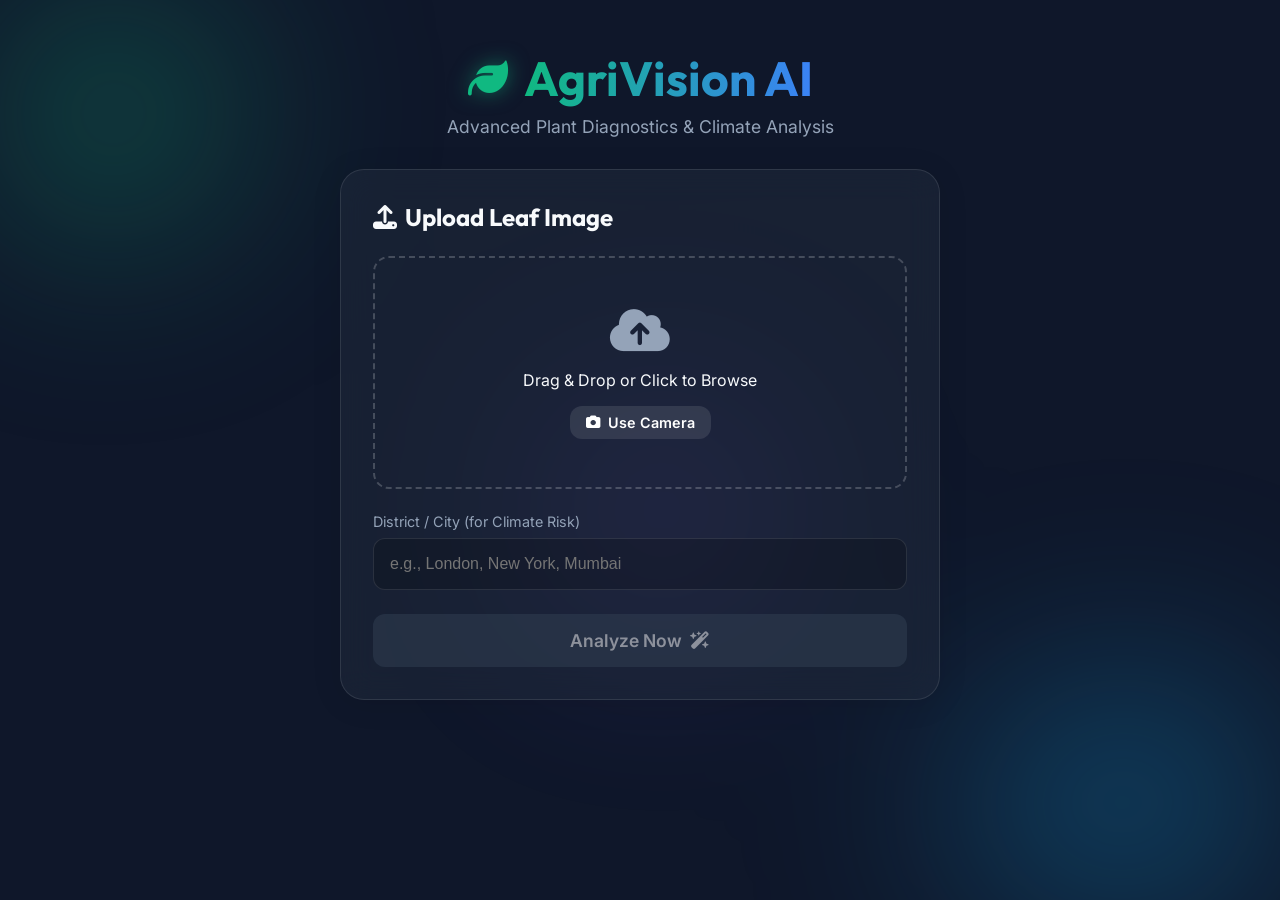
==== static/index.html @ 8bd0a1cb "feat: initialize AgriVision-AI project with FastAPI backend, AI analysis services, and frontend inte" ====
<!DOCTYPE html>
<html lang="en">
<head>
    <meta charset="UTF-8">
    <meta name="viewport" content="width=device-width, initial-scale=1.0">
    <title>AgriVision AI - Plant Disease & Climate Risk</title>
    <link href="https://fonts.googleapis.com/css2?family=Inter:wght@300;400;600;700&family=Outfit:wght@400;700&display=swap" rel="stylesheet">
    <link rel="stylesheet" href="https://cdnjs.cloudflare.com/ajax/libs/font-awesome/6.4.0/css/all.min.css">
    <link rel="stylesheet" href="/static/css/styles.css">
</head>
<body>
    <div class="background-blobs">
        <div class="blob blob-1"></div>
        <div class="blob blob-2"></div>
        <div class="blob blob-3"></div>
    </div>

    <header class="header">
        <div class="logo">
            <i class="fa-solid fa-leaf"></i>
            <h1>AgriVision AI</h1>
        </div>
        <p class="subtitle">Advanced Plant Diagnostics & Climate Analysis</p>
    </header>

    <main class="container">
        <section class="upload-section glass-card">
            <h2><i class="fa-solid fa-upload"></i> Upload Leaf Image</h2>
            
            <div class="upload-area" id="uploadArea">
                <input type="file" id="fileInput" accept="image/*" hidden>
                <div class="upload-prompt" id="uploadPrompt">
                    <i class="fa-solid fa-cloud-arrow-up"></i>
                    <p>Drag & Drop or Click to Browse</p>
                    <button class="btn btn-camera" id="cameraBtn"><i class="fa-solid fa-camera"></i> Use Camera</button>
                </div>
                <img id="imagePreview" class="image-preview hidden" alt="Preview">
                <button class="btn-remove hidden" id="removeBtn"><i class="fa-solid fa-times"></i></button>
            </div>

            <!-- Camera Modal -->
            <div id="cameraModal" class="modal hidden">
                <div class="modal-content glass-card">
                    <video id="videoElement" autoplay playsinline></video>
                    <div class="modal-actions">
                        <button class="btn btn-capture" id="captureBtn">Capture</button>
                        <button class="btn btn-close" id="closeCameraBtn">Close</button>
                    </div>
                    <canvas id="canvasElement" class="hidden"></canvas>
                </div>
            </div>

            <div class="district-input-group">
                <label for="districtInput">District / City (for Climate Risk)</label>
                <input type="text" id="districtInput" placeholder="e.g., London, New York, Mumbai" class="input-field">
            </div>

            <button class="btn btn-primary" id="analyzeBtn" disabled>
                <span>Analyze Now</span>
                <i class="fa-solid fa-wand-magic-sparkles"></i>
            </button>
        </section>

        <!-- Loading State -->
        <div class="loading-state hidden" id="loadingState">
            <div class="loader"></div>
            <p>AI is analyzing your plant...</p>
        </div>

        <!-- Results Section -->
        <section class="results-section hidden" id="resultsSection">
            <div class="grid-layout">
                
                <!-- Disease Result -->
                <div class="result-card glass-card disease-card">
                    <div class="card-header">
                        <i class="fa-solid fa-microscope icon-disease"></i>
                        <h3>Disease Analysis</h3>
                    </div>
                    <div class="card-content">
                        <div class="result-row">
                            <span class="label">Detection</span>
                            <span class="value highlight" id="resDiseaseName">--</span>
                        </div>
                        <div class="result-row">
                            <span class="label">Severity</span>
                            <span class="value badge" id="resSeverity">--</span>
                        </div>
                        <div class="result-row treatment-box">
                            <span class="label">Treatment</span>
                            <p id="resTreatment">--</p>
                        </div>
                    </div>
                </div>

                <!-- Plant Info Result -->
                <div class="result-card glass-card plant-card">
                    <div class="card-header">
                        <i class="fa-solid fa-seedling icon-plant"></i>
                        <h3>Plant Details</h3>
                    </div>
                    <div class="card-content">
                        <div class="result-row">
                            <span class="label">Common Name</span>
                            <span class="value" id="resCommonName">--</span>
                        </div>
                        <div class="result-row">
                            <span class="label">Scientific Name</span>
                            <span class="value italic" id="resScientificName">--</span>
                        </div>
                        <div class="result-row">
                            <span class="label">Watering</span>
                            <span class="value" id="resWatering">--</span>
                        </div>
                        <div class="result-row">
                            <span class="label">Sunlight</span>
                            <span class="value" id="resSunlight">--</span>
                        </div>
                    </div>
                </div>

                <!-- Climate Risk Result -->
                <div class="result-card glass-card climate-card">
                    <div class="card-header">
                        <i class="fa-solid fa-cloud-sun-rain icon-climate"></i>
                        <h3>Climate Risk</h3>
                    </div>
                    <div class="card-content">
                        <div class="crs-meter">
                            <svg viewBox="0 0 100 50" class="gauge">
                                <path class="gauge-bg" d="M 10 50 A 40 40 0 0 1 90 50"></path>
                                <path class="gauge-value" id="crsPath" d="M 10 50 A 40 40 0 0 1 90 50" stroke-dasharray="125" stroke-dashoffset="125"></path>
                            </svg>
                            <div class="crs-score" id="resCrsScore">--</div>
                        </div>
                        <div class="result-row center">
                            <span class="value badge badge-risk" id="resRiskLevel">--</span>
                        </div>
                        <div class="climate-factors">
                            <div class="factor">
                                <i class="fa-solid fa-temperature-half"></i> <span id="resTemp">--</span>
                            </div>
                            <div class="factor">
                                <i class="fa-solid fa-droplet"></i> <span id="resHum">--</span>
                            </div>
                            <div class="factor">
                                <i class="fa-solid fa-wind"></i> <span id="resWind">--</span>
                            </div>
                        </div>
                    </div>
                </div>

            </div>
        </section>
    </main>

    <script src="/static/js/app.js"></script>
</body>
</html>
---- static/css/styles.css ----
:root {
    --bg-dark: #0f172a;
    --bg-card: rgba(30, 41, 59, 0.6);
    --primary: #10b981;
    --primary-hover: #059669;
    --secondary: #0ea5e9;
    --text-main: #f8fafc;
    --text-muted: #94a3b8;
    --danger: #ef4444;
    --warning: #f59e0b;
    --success: #10b981;
    --glass-border: rgba(255, 255, 255, 0.1);
}

* {
    box-sizing: border-box;
    margin: 0;
    padding: 0;
}

body {
    font-family: 'Inter', sans-serif;
    background-color: var(--bg-dark);
    color: var(--text-main);
    min-height: 100vh;
    overflow-x: hidden;
    position: relative;
}

/* Background Blobs */
.background-blobs {
    position: fixed;
    top: 0; left: 0; width: 100%; height: 100%;
    z-index: -1;
    overflow: hidden;
    filter: blur(100px);
    opacity: 0.5;
}

.blob {
    position: absolute;
    border-radius: 50%;
    animation: float 20s infinite alternate;
}

.blob-1 {
    width: 400px; height: 400px;
    background: radial-gradient(circle, var(--primary) 0%, transparent 70%);
    top: -100px; left: -100px;
}

.blob-2 {
    width: 500px; height: 500px;
    background: radial-gradient(circle, var(--secondary) 0%, transparent 70%);
    bottom: -200px; right: -100px;
    animation-delay: -5s;
}

.blob-3 {
    width: 300px; height: 300px;
    background: radial-gradient(circle, #8b5cf6 0%, transparent 70%);
    top: 40%; left: 40%;
    animation-delay: -10s;
}

@keyframes float {
    0% { transform: translate(0, 0) rotate(0deg); }
    100% { transform: translate(100px, 50px) rotate(180deg); }
}

/* Glassmorphism utility */
.glass-card {
    background: var(--bg-card);
    backdrop-filter: blur(16px);
    -webkit-backdrop-filter: blur(16px);
    border: 1px solid var(--glass-border);
    border-radius: 24px;
    box-shadow: 0 4px 30px rgba(0, 0, 0, 0.1);
}

.hidden {
    display: none !important;
}

/* Typography & Layout */
.header {
    text-align: center;
    padding: 3rem 1rem 2rem;
}

.logo {
    display: flex;
    align-items: center;
    justify-content: center;
    gap: 1rem;
    margin-bottom: 0.5rem;
}

.logo i {
    font-size: 2.5rem;
    color: var(--primary);
    filter: drop-shadow(0 0 10px rgba(16, 185, 129, 0.5));
}

.logo h1 {
    font-family: 'Outfit', sans-serif;
    font-size: 3rem;
    font-weight: 700;
    background: linear-gradient(to right, #10b981, #3b82f6);
    -webkit-background-clip: text;
    color: transparent;
}

.subtitle {
    color: var(--text-muted);
    font-size: 1.1rem;
}

.container {
    max-width: 1000px;
    margin: 0 auto;
    padding: 0 1rem 4rem;
}

/* Upload Section */
.upload-section {
    padding: 2rem;
    max-width: 600px;
    margin: 0 auto 2rem;
    display: flex;
    flex-direction: column;
    gap: 1.5rem;
    animation: fadeUp 0.8s cubic-bezier(0.16, 1, 0.3, 1) forwards;
}

.upload-section h2 {
    font-family: 'Outfit', sans-serif;
    font-size: 1.5rem;
    display: flex;
    align-items: center;
    gap: 0.5rem;
}

.upload-area {
    border: 2px dashed rgba(255,255,255,0.2);
    border-radius: 16px;
    padding: 3rem 1rem;
    text-align: center;
    cursor: pointer;
    transition: all 0.3s ease;
    position: relative;
    overflow: hidden;
}

.upload-area:hover, .upload-area.dragover {
    border-color: var(--primary);
    background: rgba(16, 185, 129, 0.05);
}

.upload-prompt {
    display: flex;
    flex-direction: column;
    align-items: center;
    gap: 1rem;
    pointer-events: none;
}

.upload-prompt i.fa-cloud-arrow-up {
    font-size: 3rem;
    color: var(--text-muted);
}

.image-preview {
    max-width: 100%;
    max-height: 300px;
    border-radius: 8px;
    object-fit: contain;
}

.btn-remove {
    position: absolute;
    top: 10px;
    right: 10px;
    background: rgba(0,0,0,0.5);
    color: white;
    border: none;
    border-radius: 50%;
    width: 30px; height: 30px;
    cursor: pointer;
    display: flex;
    align-items: center;
    justify-content: center;
    transition: 0.3s;
}

.btn-remove:hover {
    background: var(--danger);
}

.district-input-group {
    display: flex;
    flex-direction: column;
    gap: 0.5rem;
}

.district-input-group label {
    font-size: 0.9rem;
    color: var(--text-muted);
}

.input-field {
    background: rgba(0,0,0,0.2);
    border: 1px solid var(--glass-border);
    color: white;
    padding: 1rem;
    border-radius: 12px;
    font-size: 1rem;
    outline: none;
    transition: 0.3s;
}

.input-field:focus {
    border-color: var(--primary);
    box-shadow: 0 0 0 3px rgba(16, 185, 129, 0.2);
}

/* Buttons */
.btn {
    padding: 0.8rem 1.5rem;
    border-radius: 12px;
    border: none;
    font-family: 'Inter', sans-serif;
    font-weight: 600;
    cursor: pointer;
    transition: all 0.3s ease;
    display: inline-flex;
    align-items: center;
    justify-content: center;
    gap: 0.5rem;
}

.btn-primary {
    background: linear-gradient(135deg, var(--primary), #059669);
    color: white;
    width: 100%;
    font-size: 1.1rem;
    padding: 1rem;
    box-shadow: 0 4px 15px rgba(16, 185, 129, 0.4);
}

.btn-primary:hover:not(:disabled) {
    transform: translateY(-2px);
    box-shadow: 0 6px 20px rgba(16, 185, 129, 0.6);
}

.btn-primary:disabled {
    opacity: 0.5;
    cursor: not-allowed;
    background: #334155;
    box-shadow: none;
}

.btn-camera {
    background: rgba(255,255,255,0.1);
    color: white;
    pointer-events: auto;
    font-size: 0.9rem;
    padding: 0.5rem 1rem;
}

.btn-camera:hover {
    background: rgba(255,255,255,0.2);
}

/* Loading State */
.loading-state {
    text-align: center;
    padding: 3rem 0;
}

.loader {
    width: 50px;
    aspect-ratio: 1;
    border-radius: 50%;
    border: 4px solid #fff;
    border-right-color: var(--primary);
    animation: spin 1s infinite linear;
    margin: 0 auto 1rem;
}

@keyframes spin { 100% { transform: rotate(360deg); } }

/* Results Section */
.results-section {
    animation: fadeIn 0.5s ease forwards;
}

.grid-layout {
    display: grid;
    grid-template-columns: repeat(auto-fit, minmax(300px, 1fr));
    gap: 1.5rem;
}

.result-card {
    padding: 1.5rem;
    display: flex;
    flex-direction: column;
    gap: 1rem;
    transition: transform 0.3s ease;
}

.result-card:hover {
    transform: translateY(-5px);
}

.card-header {
    display: flex;
    align-items: center;
    gap: 0.8rem;
    border-bottom: 1px solid var(--glass-border);
    padding-bottom: 1rem;
}

.card-header h3 {
    font-family: 'Outfit', sans-serif;
    font-size: 1.2rem;
}

.card-header i {
    font-size: 1.5rem;
}

.icon-disease { color: #ef4444; }
.icon-plant { color: #10b981; }
.icon-climate { color: #0ea5e9; }

.card-content {
    display: flex;
    flex-direction: column;
    gap: 0.8rem;
}

.result-row {
    display: flex;
    justify-content: space-between;
    align-items: flex-start;
    gap: 1rem;
}

.result-row.center {
    justify-content: center;
}

.result-row.treatment-box {
    flex-direction: column;
    background: rgba(0,0,0,0.2);
    padding: 1rem;
    border-radius: 8px;
    margin-top: 0.5rem;
}

.label {
    color: var(--text-muted);
    font-size: 0.9rem;
}

.value {
    font-weight: 600;
    text-align: right;
}

.highlight {
    color: var(--primary);
    font-size: 1.1rem;
}

.italic {
    font-style: italic;
}

.badge {
    padding: 0.2rem 0.8rem;
    border-radius: 20px;
    font-size: 0.85rem;
    font-weight: 700;
}

.badge-risk {
    font-size: 1rem;
    padding: 0.4rem 1.2rem;
}

.badge[data-level="LOW"] { background: rgba(16,185,129,0.2); color: #34d399; }
.badge[data-level="MODERATE"] { background: rgba(245,158,11,0.2); color: #fbbf24; }
.badge[data-level="HIGH"] { background: rgba(239,68,68,0.2); color: #f87171; }
.badge[data-level="CRITICAL"] { background: rgba(153,27,27,0.4); color: #fca5a5; border: 1px solid #ef4444; }

/* Climate Gauge */
.crs-meter {
    position: relative;
    width: 100%;
    max-width: 200px;
    margin: 0 auto;
}

.gauge {
    width: 100%;
    transform: rotate(0deg);
}

.gauge-bg {
    fill: none;
    stroke: rgba(255,255,255,0.1);
    stroke-width: 8;
    stroke-linecap: round;
}

.gauge-value {
    fill: none;
    stroke: var(--primary);
    stroke-width: 8;
    stroke-linecap: round;
    transition: stroke-dashoffset 1s cubic-bezier(0.4, 0, 0.2, 1);
}

.crs-score {
    position: absolute;
    bottom: -10px;
    left: 50%;
    transform: translateX(-50%);
    font-size: 2rem;
    font-weight: 700;
    font-family: 'Outfit', sans-serif;
}

.climate-factors {
    display: flex;
    justify-content: space-around;
    margin-top: 1rem;
    padding-top: 1rem;
    border-top: 1px solid var(--glass-border);
}

.factor {
    display: flex;
    flex-direction: column;
    align-items: center;
    gap: 0.3rem;
    font-size: 0.9rem;
    color: var(--text-muted);
}

.factor i {
    color: var(--text-main);
}

/* Modal */
.modal {
    position: fixed;
    top: 0; left: 0; width: 100%; height: 100%;
    background: rgba(0,0,0,0.8);
    display: flex;
    align-items: center;
    justify-content: center;
    z-index: 1000;
    padding: 1rem;
}

.modal-content {
    padding: 1rem;
    border-radius: 16px;
    display: flex;
    flex-direction: column;
    gap: 1rem;
    max-width: 100%;
}

video {
    max-width: 100%;
    border-radius: 8px;
    background: #000;
}

.modal-actions {
    display: flex;
    gap: 1rem;
    justify-content: center;
}

.btn-capture { background: var(--primary); color: white; }
.btn-close { background: rgba(255,255,255,0.1); color: white; }

@keyframes fadeUp {
    from { opacity: 0; transform: translateY(20px); }
    to { opacity: 1; transform: translateY(0); }
}

@keyframes fadeIn {
    from { opacity: 0; }
    to { opacity: 1; }
}

@media (max-width: 768px) {
    .logo h1 { font-size: 2rem; }
    .upload-section { padding: 1.5rem; }
}
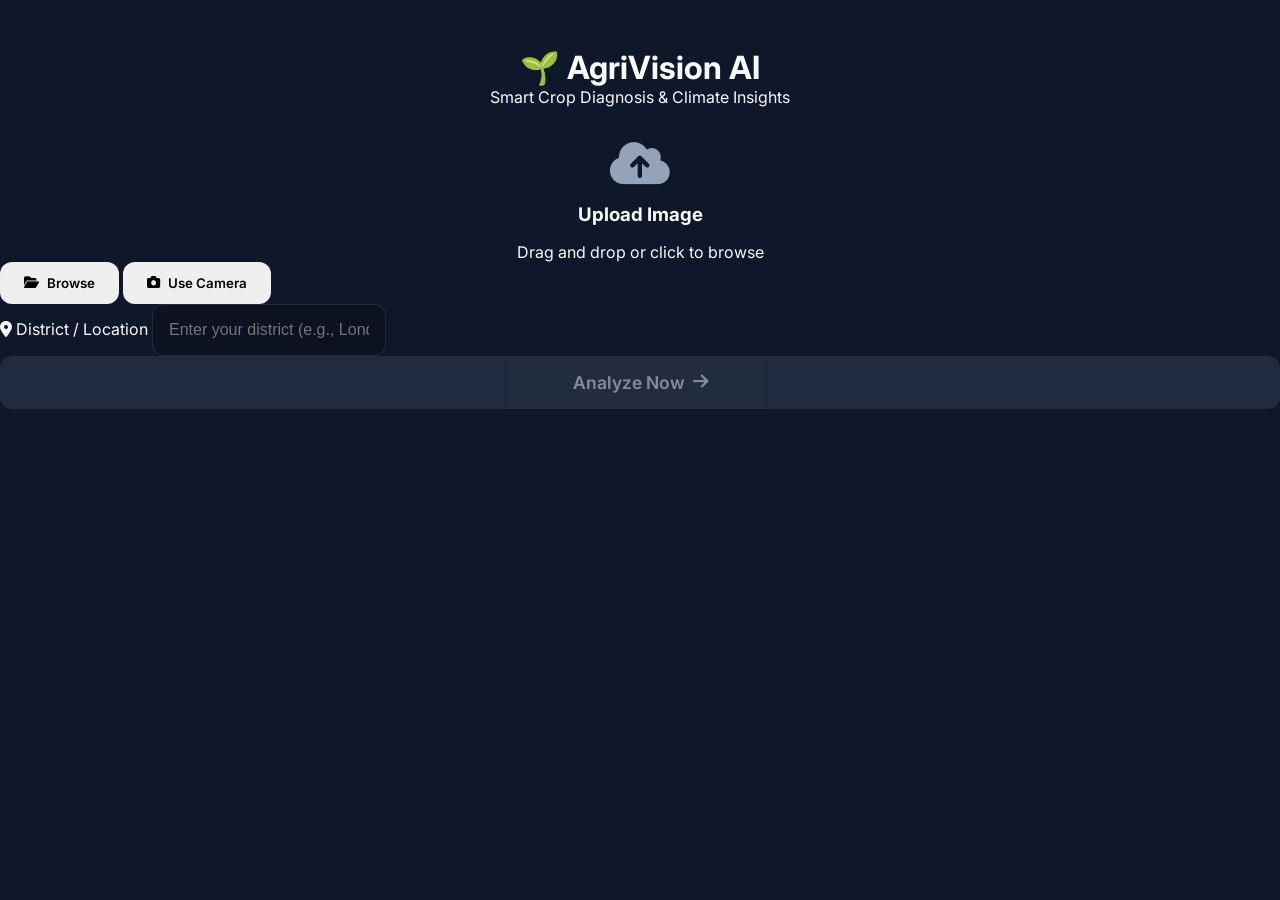
==== commit b4312fc2: "feat: implement frontend UI for crop diagnosis and add API credentials to environment configuration" ====
--- a/static/index.html
+++ b/static/index.html
@@ -3,154 +3,148 @@
 <head>
     <meta charset="UTF-8">
     <meta name="viewport" content="width=device-width, initial-scale=1.0">
-    <title>AgriVision AI - Plant Disease & Climate Risk</title>
-    <link href="https://fonts.googleapis.com/css2?family=Inter:wght@300;400;600;700&family=Outfit:wght@400;700&display=swap" rel="stylesheet">
+    <title>AgriVision AI - Smart Crop Diagnosis</title>
+    <link href="https://fonts.googleapis.com/css2?family=Inter:wght@400;500;600;700&display=swap" rel="stylesheet">
     <link rel="stylesheet" href="https://cdnjs.cloudflare.com/ajax/libs/font-awesome/6.4.0/css/all.min.css">
     <link rel="stylesheet" href="/static/css/styles.css">
 </head>
 <body>
-    <div class="background-blobs">
-        <div class="blob blob-1"></div>
-        <div class="blob blob-2"></div>
-        <div class="blob blob-3"></div>
-    </div>
-
+    <div class="bg-blur bg-blur-1"></div>
+    <div class="bg-blur bg-blur-2"></div>
+    
     <header class="header">
-        <div class="logo">
-            <i class="fa-solid fa-leaf"></i>
-            <h1>AgriVision AI</h1>
+        <div class="header-container">
+            <h1>🌱 AgriVision AI</h1>
+            <p>Smart Crop Diagnosis & Climate Insights</p>
         </div>
-        <p class="subtitle">Advanced Plant Diagnostics & Climate Analysis</p>
     </header>
 
-    <main class="container">
-        <section class="upload-section glass-card">
-            <h2><i class="fa-solid fa-upload"></i> Upload Leaf Image</h2>
-            
-            <div class="upload-area" id="uploadArea">
+    <main class="main-container">
+        <!-- Input State -->
+        <section id="inputSection" class="glass-panel slide-up">
+            <div class="upload-container" id="dropZone">
                 <input type="file" id="fileInput" accept="image/*" hidden>
-                <div class="upload-prompt" id="uploadPrompt">
-                    <i class="fa-solid fa-cloud-arrow-up"></i>
-                    <p>Drag & Drop or Click to Browse</p>
-                    <button class="btn btn-camera" id="cameraBtn"><i class="fa-solid fa-camera"></i> Use Camera</button>
+                
+                <div id="uploadPrompt" class="upload-prompt">
+                    <i class="fa-solid fa-cloud-arrow-up icon-large"></i>
+                    <h3>Upload Image</h3>
+                    <p>Drag and drop or click to browse</p>
                 </div>
-                <img id="imagePreview" class="image-preview hidden" alt="Preview">
-                <button class="btn-remove hidden" id="removeBtn"><i class="fa-solid fa-times"></i></button>
+                
+                <img id="imagePreview" class="image-preview hidden" alt="Uploaded plant leaf">
+                
+                <div class="upload-actions">
+                    <button class="btn btn-secondary" id="uploadBtn"><i class="fa-solid fa-folder-open"></i> Browse</button>
+                    <button class="btn btn-secondary" id="cameraBtn"><i class="fa-solid fa-camera"></i> Use Camera</button>
+                </div>
+                
+                <button class="btn-icon hidden" id="removeImgBtn" title="Remove image"><i class="fa-solid fa-xmark"></i></button>
             </div>
 
-            <!-- Camera Modal -->
-            <div id="cameraModal" class="modal hidden">
-                <div class="modal-content glass-card">
-                    <video id="videoElement" autoplay playsinline></video>
-                    <div class="modal-actions">
-                        <button class="btn btn-capture" id="captureBtn">Capture</button>
-                        <button class="btn btn-close" id="closeCameraBtn">Close</button>
-                    </div>
-                    <canvas id="canvasElement" class="hidden"></canvas>
+            <!-- Camera Video Container -->
+            <div id="cameraContainer" class="camera-container hidden">
+                <video id="videoElement" autoplay playsinline></video>
+                <div class="camera-actions">
+                    <button class="btn btn-primary" id="captureBtn"><i class="fa-solid fa-camera"></i> Capture</button>
+                    <button class="btn btn-secondary" id="closeCameraBtn">Cancel</button>
                 </div>
+                <canvas id="canvasElement" hidden></canvas>
             </div>
 
-            <div class="district-input-group">
-                <label for="districtInput">District / City (for Climate Risk)</label>
-                <input type="text" id="districtInput" placeholder="e.g., London, New York, Mumbai" class="input-field">
+            <div class="form-group mt-2">
+                <label for="districtInput"><i class="fa-solid fa-location-dot"></i> District / Location</label>
+                <input type="text" id="districtInput" placeholder="Enter your district (e.g., London)" class="input-field">
             </div>
 
-            <button class="btn btn-primary" id="analyzeBtn" disabled>
-                <span>Analyze Now</span>
-                <i class="fa-solid fa-wand-magic-sparkles"></i>
+            <button id="analyzeBtn" class="btn btn-primary btn-large mt-2" disabled>
+                Analyze Now <i class="fa-solid fa-arrow-right"></i>
             </button>
         </section>
 
         <!-- Loading State -->
-        <div class="loading-state hidden" id="loadingState">
-            <div class="loader"></div>
-            <p>AI is analyzing your plant...</p>
-        </div>
+        <section id="loadingSection" class="glass-panel hidden">
+            <div class="loader-container">
+                <div class="spinner"></div>
+                <h3 id="loadingText" class="loading-text">🌿 Detecting plant disease...</h3>
+            </div>
+        </section>
 
-        <!-- Results Section -->
-        <section class="results-section hidden" id="resultsSection">
-            <div class="grid-layout">
-                
-                <!-- Disease Result -->
-                <div class="result-card glass-card disease-card">
-                    <div class="card-header">
-                        <i class="fa-solid fa-microscope icon-disease"></i>
-                        <h3>Disease Analysis</h3>
-                    </div>
+        <!-- Results State -->
+        <section id="resultsSection" class="results-container hidden">
+            <div class="results-header">
+                <h2>Analysis Complete</h2>
+                <button id="resetBtn" class="btn btn-secondary"><i class="fa-solid fa-rotate-right"></i> Analyze Another</button>
+            </div>
+            
+            <div class="cards-grid">
+                <!-- Disease Card -->
+                <div class="result-card glass-panel fade-in" style="animation-delay: 0.1s">
+                    <div class="card-icon"><i class="fa-solid fa-microscope text-primary"></i></div>
                     <div class="card-content">
-                        <div class="result-row">
-                            <span class="label">Detection</span>
-                            <span class="value highlight" id="resDiseaseName">--</span>
-                        </div>
-                        <div class="result-row">
-                            <span class="label">Severity</span>
-                            <span class="value badge" id="resSeverity">--</span>
-                        </div>
-                        <div class="result-row treatment-box">
-                            <span class="label">Treatment</span>
-                            <p id="resTreatment">--</p>
+                        <span class="card-label">Disease Detection</span>
+                        <h3 id="resDisease" class="card-title">--</h3>
+                        <div class="card-meta">
+                            <span id="resPlant">Plant: --</span>
+                            <span class="dot-separator">•</span>
+                            <span id="resConfidence">Confidence: --%</span>
                         </div>
                     </div>
                 </div>
 
-                <!-- Plant Info Result -->
-                <div class="result-card glass-card plant-card">
-                    <div class="card-header">
-                        <i class="fa-solid fa-seedling icon-plant"></i>
-                        <h3>Plant Details</h3>
-                    </div>
+                <!-- Severity Card -->
+                <div class="result-card glass-panel fade-in" style="animation-delay: 0.2s">
+                    <div class="card-icon"><i class="fa-solid fa-triangle-exclamation text-warning"></i></div>
                     <div class="card-content">
-                        <div class="result-row">
-                            <span class="label">Common Name</span>
-                            <span class="value" id="resCommonName">--</span>
-                        </div>
-                        <div class="result-row">
-                            <span class="label">Scientific Name</span>
-                            <span class="value italic" id="resScientificName">--</span>
-                        </div>
-                        <div class="result-row">
-                            <span class="label">Watering</span>
-                            <span class="value" id="resWatering">--</span>
-                        </div>
-                        <div class="result-row">
-                            <span class="label">Sunlight</span>
-                            <span class="value" id="resSunlight">--</span>
+                        <span class="card-label">Severity Level</span>
+                        <div class="severity-badge-container mt-1">
+                            <span id="resSeverityBadge" class="badge">--</span>
                         </div>
                     </div>
                 </div>
 
-                <!-- Climate Risk Result -->
-                <div class="result-card glass-card climate-card">
-                    <div class="card-header">
-                        <i class="fa-solid fa-cloud-sun-rain icon-climate"></i>
-                        <h3>Climate Risk</h3>
+                <!-- Treatment Card -->
+                <div class="result-card glass-panel fade-in span-full" style="animation-delay: 0.3s">
+                    <div class="card-icon"><i class="fa-solid fa-kit-medical text-success"></i></div>
+                    <div class="card-content">
+                        <span class="card-label">Treatment Recommendations</span>
+                        <ul id="resTreatment" class="treatment-list">
+                            <li>--</li>
+                        </ul>
                     </div>
-                    <div class="card-content">
-                        <div class="crs-meter">
-                            <svg viewBox="0 0 100 50" class="gauge">
-                                <path class="gauge-bg" d="M 10 50 A 40 40 0 0 1 90 50"></path>
-                                <path class="gauge-value" id="crsPath" d="M 10 50 A 40 40 0 0 1 90 50" stroke-dasharray="125" stroke-dashoffset="125"></path>
-                            </svg>
-                            <div class="crs-score" id="resCrsScore">--</div>
-                        </div>
-                        <div class="result-row center">
-                            <span class="value badge badge-risk" id="resRiskLevel">--</span>
-                        </div>
-                        <div class="climate-factors">
-                            <div class="factor">
-                                <i class="fa-solid fa-temperature-half"></i> <span id="resTemp">--</span>
+                </div>
+
+                <!-- Climate Risk Card -->
+                <div class="result-card glass-panel fade-in span-full" style="animation-delay: 0.4s">
+                    <div class="card-icon"><i class="fa-solid fa-cloud-bolt text-info"></i></div>
+                    <div class="card-content w-full">
+                        <span class="card-label">Climate Risk Assessment</span>
+                        <div class="climate-content">
+                            <div class="crs-display">
+                                <span class="crs-score" id="resCrsScore">--</span>
+                                <span class="crs-label">/100 CRS</span>
                             </div>
-                            <div class="factor">
-                                <i class="fa-solid fa-droplet"></i> <span id="resHum">--</span>
-                            </div>
-                            <div class="factor">
-                                <i class="fa-solid fa-wind"></i> <span id="resWind">--</span>
+                            <div class="climate-details">
+                                <div class="risk-level-container">
+                                    <span id="resRiskBadge" class="badge">--</span>
+                                </div>
+                                <div class="weather-metrics mt-1">
+                                    <div class="metric"><i class="fa-solid fa-temperature-half"></i> <span id="resTemp">--</span></div>
+                                    <div class="metric"><i class="fa-solid fa-droplet"></i> <span id="resHum">--</span></div>
+                                    <div class="metric"><i class="fa-solid fa-wind"></i> <span id="resWind">--</span></div>
+                                </div>
                             </div>
                         </div>
                     </div>
                 </div>
-
             </div>
+        </section>
+        
+        <!-- Error State -->
+        <section id="errorSection" class="glass-panel error-panel hidden">
+            <i class="fa-solid fa-circle-exclamation error-icon"></i>
+            <h3>Analysis Failed</h3>
+            <p id="errorText">We couldn't process your request. Please check your connection and try again.</p>
+            <button id="retryBtn" class="btn btn-primary mt-2">Try Again</button>
         </section>
     </main>
 
